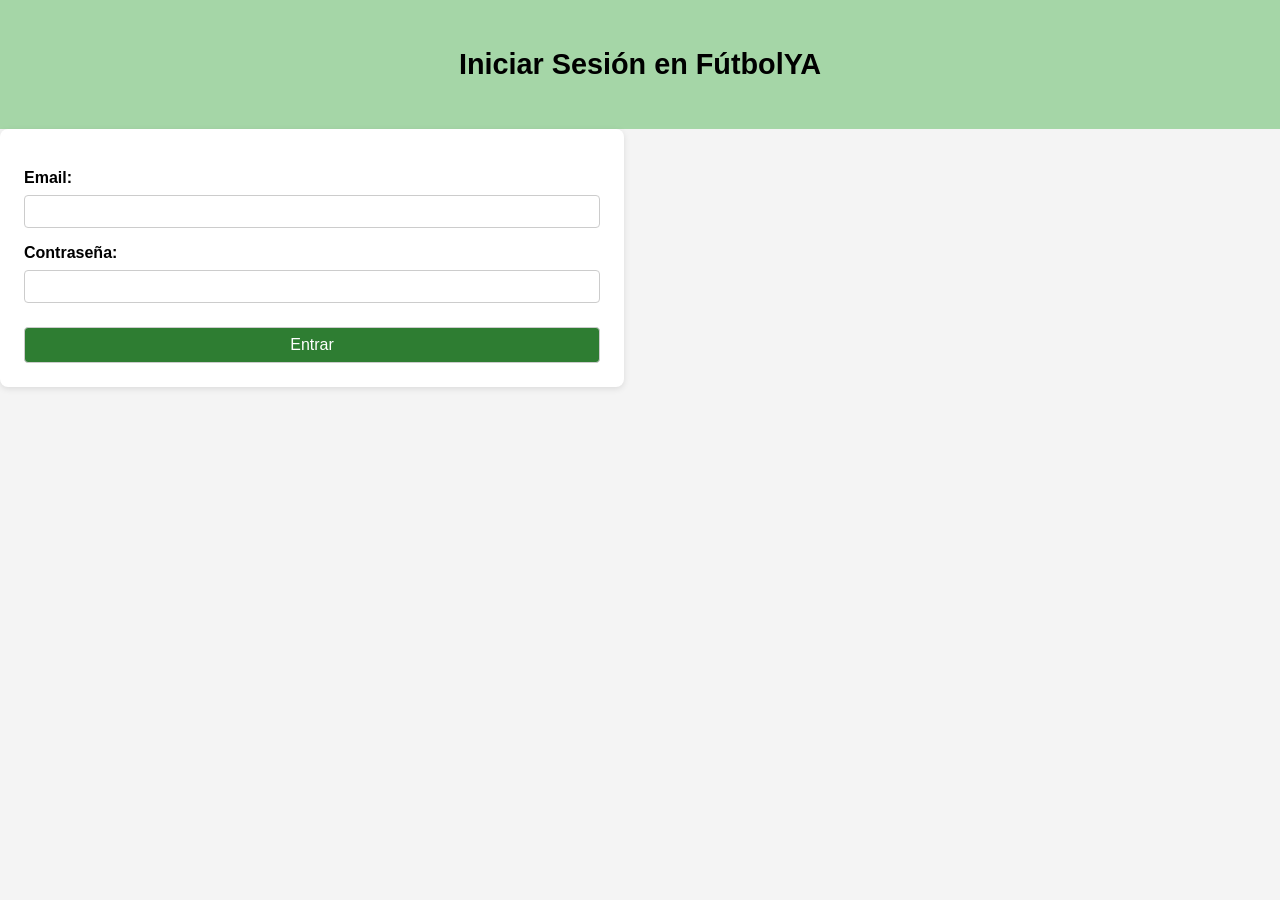
==== login.html @ 8712b7fb "Create login.html" ====
<!DOCTYPE html>
<html lang="es">
<head>
  <meta charset="UTF-8">
  <title>Login - FútbolYA</title>
  <link rel="stylesheet" href="style.css">
</head>
<body>
  <section class="hero">
    <h1>Iniciar Sesión en FútbolYA</h1>
  </section>

  <main>
    <div class="form-section">
      <form id="formLogin">
        <label for="emailLogin">Email:</label>
        <input type="email" id="emailLogin" required>
        <label for="passwordLogin">Contraseña:</label>
        <input type="password" id="passwordLogin" required>
        <button type="submit">Entrar</button>
      </form>
    </div>
  </main>

  <script>
    document.getElementById('formLogin').addEventListener('submit', (e) => {
      e.preventDefault();
      const email = document.getElementById('emailLogin').value;
      const password = document.getElementById('passwordLogin').value;

      let usuarios = JSON.parse(localStorage.getItem('usuarios')) || [];
      const usuario = usuarios.find(u => u.email === email && u.password === password);

      if (!usuario) {
        alert('Email o contraseña incorrectos.');
        return;
      }

      localStorage.setItem('usuarioActivo', JSON.stringify(usuario));
      alert(`Bienvenido, ${usuario.nombre}`);
      window.location.href = "index.html";
    });
  </script>
</body>
</html>
---- style.css ----
body {
  font-family: 'Segoe UI', Arial, sans-serif;
  background-color: #f4f4f4;
  margin: 0;
  padding: 0;
}

header {
  background-color: #2e7d32;
  color: white;
  display: flex;
  justify-content: space-between;
  align-items: center;
  padding: 1rem 2rem;
}

header .logo {
  font-size: 1.5rem;
  font-weight: bold;
}

nav a {
  color: white;
  text-decoration: none;
  margin-left: 1rem;
  font-weight: 500;
}

nav a:hover {
  text-decoration: underline;
}

.hero {
  background-color: #a5d6a7;
  text-align: center;
  padding: 1.5rem;
  font-size: 1.2rem;
}

.container {
  display: flex;
  flex-wrap: wrap;
  justify-content: space-around;
  margin: 2rem auto;
  max-width: 1000px;
}

.form-section, .matches-section {
  background: white;
  padding: 1.5rem;
  border-radius: 8px;
  box-shadow: 0 2px 6px rgba(0,0,0,0.1);
  width: 45%;
}

h2 {
  color: #2e7d32;
}

form {
  display: flex;
  flex-direction: column;
}

label {
  margin-top: 1rem;
  font-weight: bold;
}

input, select, button {
  padding: 0.5rem;
  margin-top: 0.5rem;
  border: 1px solid #ccc;
  border-radius: 4px;
}

button {
  background-color: #2e7d32;
  color: white;
  cursor: pointer;
  margin-top: 1.5rem;
  font-size: 1rem;
}

button:hover {
  background-color: #1b5e20;
}

.match-card {
  background-color: #f9f9f9;
  border: 1px solid #ddd;
  border-radius: 6px;
  padding: 1rem;
  margin-bottom: 1rem;
}

.match-card.full {
  opacity: 0.7;
}

.join {
  background-color: #2e7d32;
  color: white;
  border: none;
  padding: 0.5rem 1rem;
  border-radius: 4px;
}

.full-btn {
  background-color: gray;
  color: white;
  border: none;
  padding: 0.5rem 1rem;
  border-radius: 4px;
}

.banner {
  background-color: #81c784;
  text-align: center;
  padding: 1rem;
  font-weight: bold;
}

footer {
  text-align: center;
  padding: 1rem;
  background-color: #ddd;
  margin-top: 2rem;
}
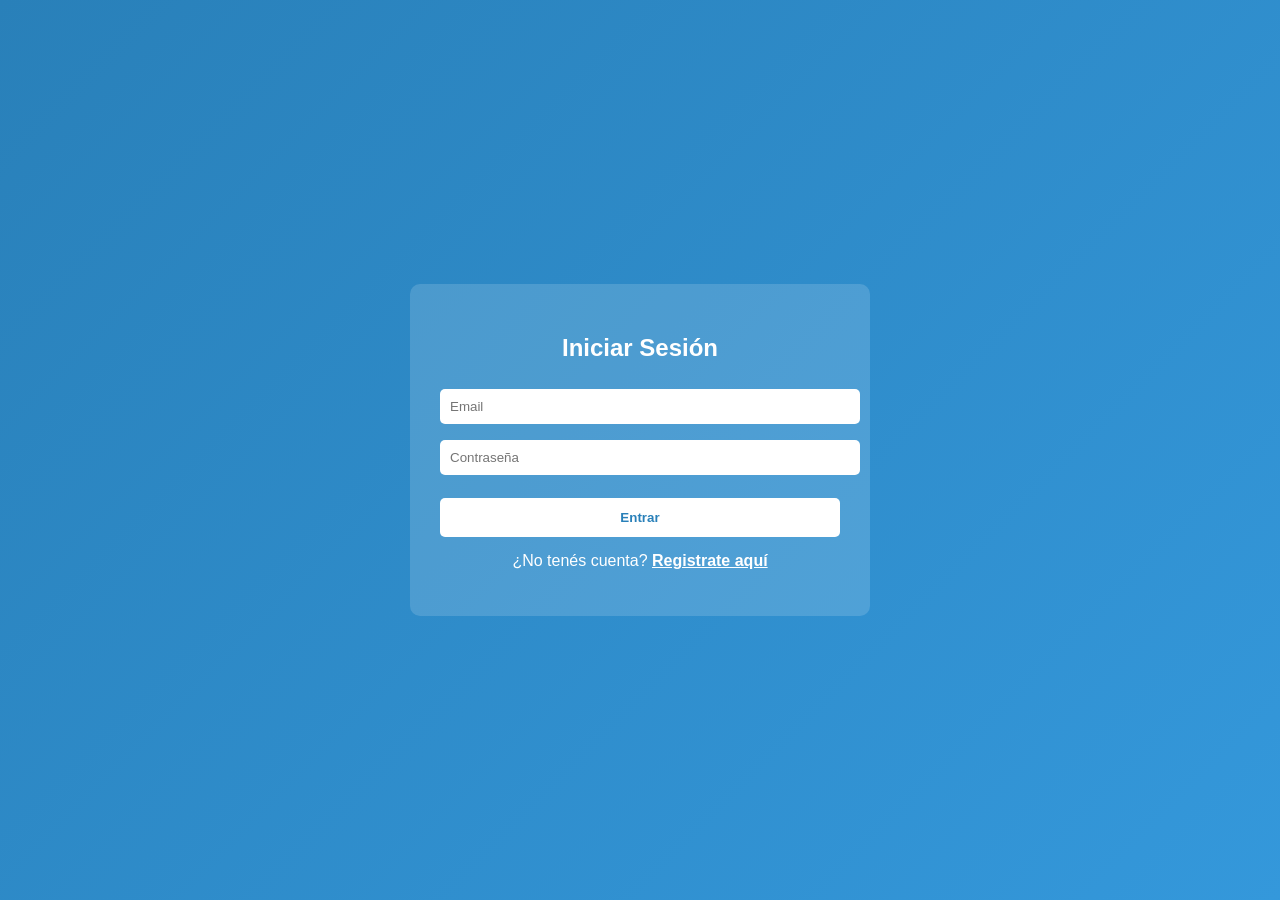
==== commit 416262b0: "Update login.html" ====
--- a/login.html
+++ b/login.html
@@ -3,22 +3,18 @@
 <head>
   <meta charset="UTF-8">
   <title>Login - FútbolYA</title>
-  <link rel="stylesheet" href="style.css">
+  <link rel="stylesheet" href="login.css">
 </head>
 <body>
-  <section class="hero">
-    <h1>Iniciar Sesión en FútbolYA</h1>
-  </section>
-
   <main>
     <div class="form-section">
+      <h2>Iniciar Sesión</h2>
       <form id="formLogin">
-        <label for="emailLogin">Email:</label>
-        <input type="email" id="emailLogin" required>
-        <label for="passwordLogin">Contraseña:</label>
-        <input type="password" id="passwordLogin" required>
+        <input type="email" id="emailLogin" placeholder="Email" required>
+        <input type="password" id="passwordLogin" placeholder="Contraseña" required>
         <button type="submit">Entrar</button>
       </form>
+      <p>¿No tenés cuenta? <a href="index.html">Registrate aquí</a></p>
     </div>
   </main>
 
@@ -38,7 +34,7 @@
 
       localStorage.setItem('usuarioActivo', JSON.stringify(usuario));
       alert(`Bienvenido, ${usuario.nombre}`);
-      window.location.href = "index.html";
+      window.location.href = "principal.html";
     });
   </script>
 </body>
--- a/login.css
+++ b/login.css
@@ -0,0 +1,62 @@
+/* Fondo y tipografía */
+body {
+  font-family: Arial, sans-serif;
+  background: linear-gradient(135deg, #2980b9, #3498db);
+  min-height: 100vh;
+  display: flex;
+  justify-content: center;
+  align-items: center;
+  margin: 0;
+}
+
+/* Caja del formulario */
+.form-section {
+  background: rgba(255, 255, 255, 0.15);
+  padding: 30px;
+  border-radius: 10px;
+  width: 100%;
+  max-width: 400px;
+  text-align: center;
+  color: #fff;
+}
+
+/* Inputs */
+form input {
+  width: 100%;
+  padding: 10px;
+  margin: 8px 0;
+  border: none;
+  border-radius: 5px;
+}
+
+form input:focus {
+  outline: 2px solid #2980b9;
+}
+
+/* Botón */
+form button {
+  width: 100%;
+  padding: 12px;
+  margin-top: 15px;
+  background: #fff;
+  color: #2980b9;
+  font-weight: bold;
+  border: none;
+  border-radius: 5px;
+  cursor: pointer;
+}
+
+form button:hover {
+  background: #f1f1f1;
+}
+
+/* Link de registro */
+.form-section p {
+  margin-top: 15px;
+}
+
+.form-section a {
+  color: #fff;
+  font-weight: bold;
+  text-decoration: underline;
+}
